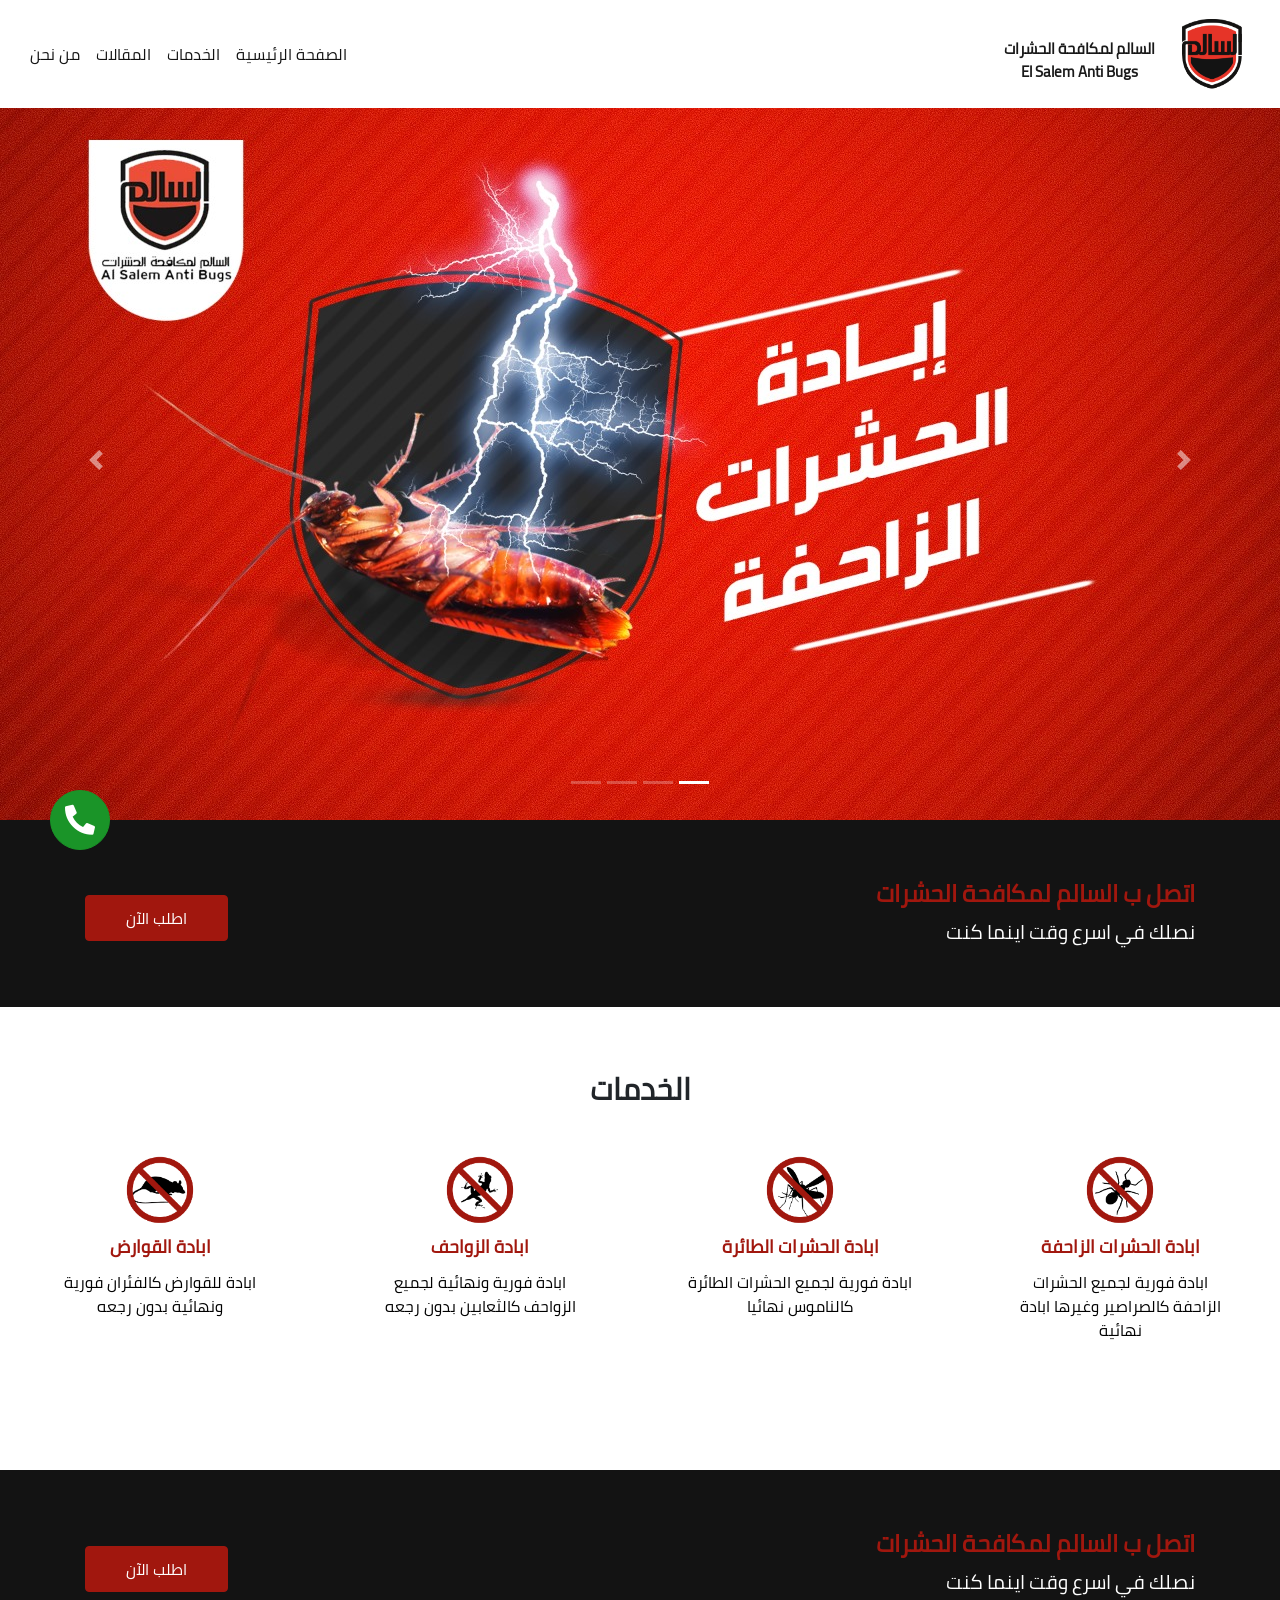
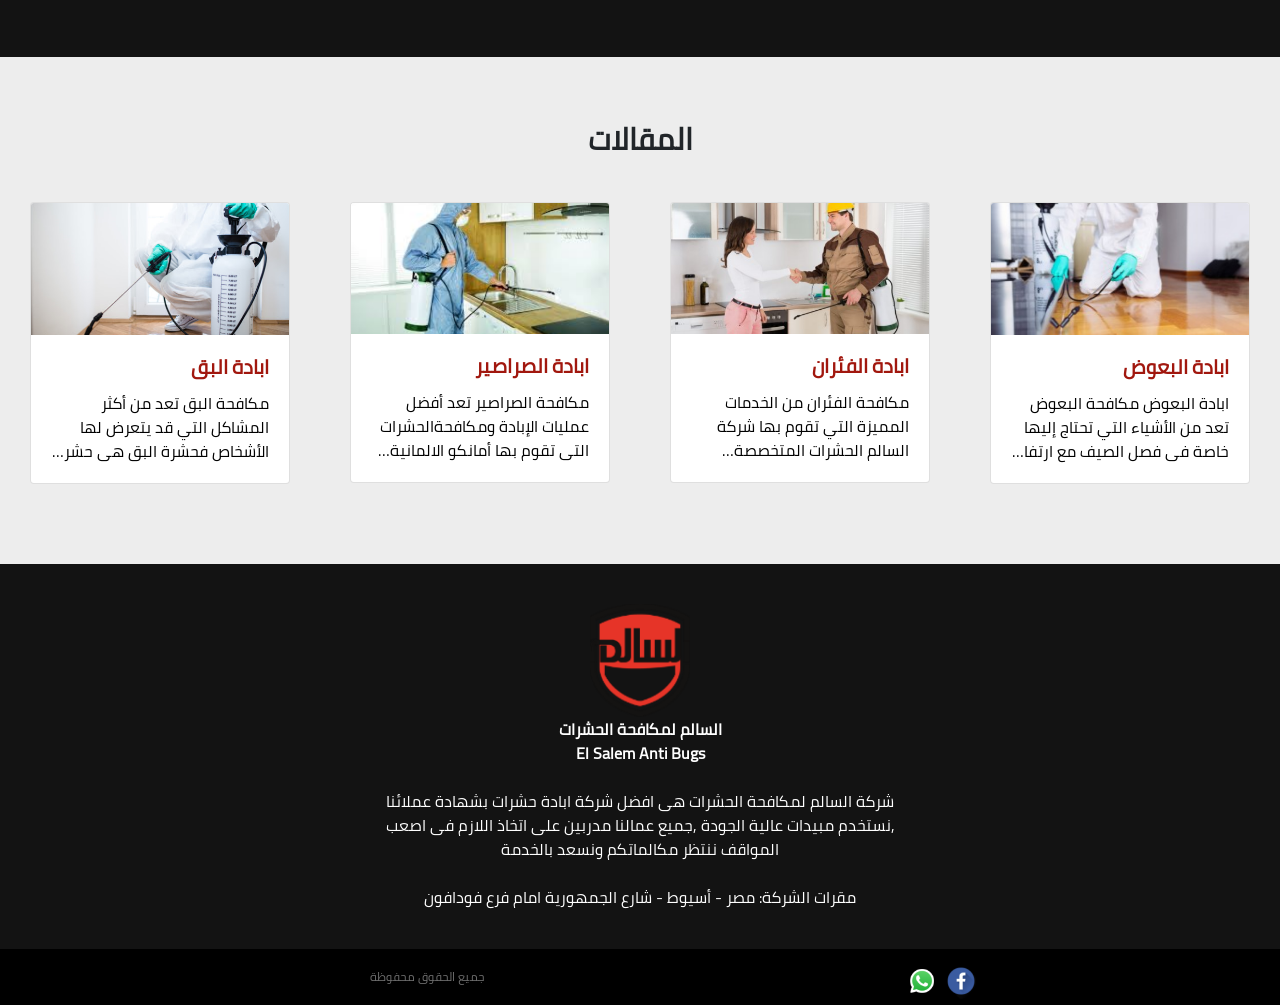
==== public/front-site/index.html @ 99a74d0f "edit web folder" ====
<!DOCTYPE html>
<html>

<head>
  <title>El Salem Anti Bugs</title>
  <meta charset="utf-8">
  <meta name="viewport" content="width=device-width, initial-scale=1, shrink-to-fit=no">
  <link rel="shortcut icon" href="assets/imgs/logo.ico" type="image/x-icon" />
  <link rel="stylesheet" href="assets/css/bootstrap.min.css">
  <link rel="stylesheet" href="assets/css/bootstrap-rtl.min.css">
  <link rel="stylesheet" href="https://pro.fontawesome.com/releases/v5.10.0/css/all.css"
    integrity="sha384-AYmEC3Yw5cVb3ZcuHtOA93w35dYTsvhLPVnYs9eStHfGJvOvKxVfELGroGkvsg+p" crossorigin="anonymous" />
  <link rel="stylesheet" href="assets/css/rtl.css">
  <link rel="stylesheet" href="assets/css/style.css">
</head>

<body>

  <nav class="navbar fixed-top navbar-expand-lg navbar-light navbar-dark-custum ">
    <a class="navbar-brand " href="index.html">
      <img class="navbar-brand-img" src="assets/imgs/logo.png" alt="السالم لمكافحة الحشرات">
      <p class="navbar-bran-div">
        <span>
           السالم لمكافحة الحشرات<br>El Salem Anti Bugs
        </span>
      </p>
    </a>
    <button class="navbar-toggler" type="button" data-toggle="collapse" data-target="#navbarSupportedContent"
      aria-controls="navbarSupportedContent" aria-expanded="false" aria-label="Toggle navigation">
      <span class="navbar-toggler-icon"></span>
    </button>
    <div class="collapse navbar-collapse" id="navbarSupportedContent">
      <ul class="navbar-nav mr-auto">
        <li class="nav-item active">
          <a class="nav-link" href="index.html">الصفحة الرئيسية </a>
        </li>
        <li class="nav-item">
          <a class="nav-link" href="#services"
            onclick="$('html, body').animate({scrollTop: $('#services').offset().top}, 'slow');">الخدمات</a>
        </li>
        <li class="nav-item">
          <a class="nav-link" href="#"
            onclick="$('html, body').animate({scrollTop: $('#article').offset().top}, 'slow');">المقالات</a>
        </li>
        <li class="nav-item">
          <a class="nav-link" href="#"
            onclick="$('html, body').animate({scrollTop: $('#aboutUs').offset().top}, 'slow');">من نحن</a>
        </li>
      </ul>
    </div>
  </nav>
  <section class="backNav"></section>
  <div class="hidden-nav" style="display: none;">
    اااااااااااااااااااا
  </div>
  <section class="intro">
    <div id="carouselExampleIndicators" class="carousel slide" data-ride="carousel">
      <ol class="carousel-indicators">
        <li data-target="#carouselExampleIndicators" data-slide-to="0" class="active"></li>
        <li data-target="#carouselExampleIndicators" data-slide-to="1"></li>
        <li data-target="#carouselExampleIndicators" data-slide-to="2"></li>
        <li data-target="#carouselExampleIndicators" data-slide-to="3"></li>
      </ol>
      <div class="carousel-inner">
        <div class="carousel-item active">
          <img src="./assets/imgs/carousel1.jpg" class="d-block w-100" alt="...">
        </div>
        <div class="carousel-item">
          <img src="./assets/imgs/carousel2.jpg" class="d-block w-100" alt="...">
        </div>
        <div class="carousel-item">
          <img src="./assets/imgs/carousel3.jpg" class="d-block w-100" alt="...">
        </div>
        <div class="carousel-item">
          <img src="./assets/imgs/carousel4.jpg" class="d-block w-100" alt="...">
        </div>
      </div>
      <a class="carousel-control-prev" href="#carouselExampleIndicators" role="button" data-slide="prev">
        <span class="carousel-control-prev-icon" aria-hidden="true"></span>
        <span class="sr-only">Previous</span>
      </a>
      <a class="carousel-control-next" href="#carouselExampleIndicators" role="button" data-slide="next">
        <span class="carousel-control-next-icon" aria-hidden="true"></span>
        <span class="sr-only">Next</span>
      </a>
    </div>
  </section>

  <section id="contactUs" class="contactUs">
    <div class="container">
      <div class="row contactUs-row">
        <div class="col-lg-8 col-md-8 col-sm-8 col-xs-8">
          <div class="contactUs-txt">
            <h4>اتصل ب السالم لمكافحة الحشرات</h4>
            <span>
              نصلك في اسرع وقت اينما كنت
            </span>
          </div>
        </div>
        <div class="col-lg-4 col-md-4 col-sm-4 col-xs-4">
          <div class="">
            <a href="tel:0"><button type="button" class="btn intro-btn-order">اطلب الآن</button></a>
          </div>
        </div>
      </div>
    </div>
  </section>

  <section id="services" class="services">
    <div class="services-hdr">
      <span class="services-hdr-text">
        الخدمات
      </span>
    </div>
    <div class="container-fluid">
      <div class="row services-row">
        <div class="col-lg-3 col-md-6 col-sm-6 col-xs-12 item-col">
          <div class="item">
            <div class="item-hdr">
              <img class="item-img" src="assets/imgs/serv-1.png">
            </div>
            <div class="item-footer">
              <div class="item-footer-div">
                <span class="item-footer-div-txt">
                  ابادة الحشرات الزاحفة
                </span>
              </div>
              <p class="item-footer-details">
                ابادة فورية لجميع الحشرات الزاحفة كالصراصير وغيرها ابادة نهائية
              </p>
            </div>
          </div>
        </div>
        <div class="col-lg-3 col-md-6 col-sm-6 col-xs-12 item-col">
          <div class="item">
            <div class="item-hdr">
              <img class="item-img" src="assets/imgs/serv-2.png">
            </div>
            <div class="item-footer">
              <div class="item-footer-div">
                <span class="item-footer-div-txt">
                  ابادة الحشرات الطائرة
                </span>
              </div>
              <p class="item-footer-details">
                ابادة فورية لجميع الحشرات الطائرة كالناموس نهائيا
              </p>
            </div>
          </div>
        </div>
        <div class="col-lg-3 col-md-6 col-sm-6 col-xs-12 item-col">
          <div class="item">
            <div class="item-hdr">
              <img class="item-img" src="assets/imgs/serv-3.png">
            </div>
            <div class="item-footer">
              <div class="item-footer-div">
                <span class="item-footer-div-txt">
                  ابادة الزواحف
                </span>
              </div>
              <p class="item-footer-details">
                ابادة فورية ونهائية لجميع الزواحف كالثعابين بدون رجعه
              </p>
            </div>
          </div>
        </div>
        <div class="col-lg-3 col-md-6 col-sm-6 col-xs-12 item-col">
          <div class="item">
            <div class="item-hdr">
              <img class="item-img" src="assets/imgs/serv-4.png">
            </div>
            <div class="item-footer">
              <div class="item-footer-div">
                <span class="item-footer-div-txt">
                  ابادة القوارض
                </span>
              </div>
              <p class="item-footer-details">
                ابادة للقوارض كالفئران فورية ونهائية بدون رجعه
              </p>
            </div>
          </div>
        </div>
      </div>
    </div>
    <div id="Big-carousel">
      <span class="hidden-span"> </span>
    </div>
  </section>

  <section id="contactUs" class="contactUs">
    <div class="container">
      <div class="row contactUs-row">
        <div class="col-lg-8 col-md-8 col-sm-8 col-xs-8">
          <div class="contactUs-txt">
            <h4>اتصل ب السالم لمكافحة الحشرات</h4>
            <span>
              نصلك في اسرع وقت اينما كنت
            </span>
          </div>
        </div>
        <div class="col-lg-4 col-md-4 col-sm-4 col-xs-4">
          <div class="">
            <a href="tel:0"><button type="button" class="btn intro-btn-order">اطلب الآن</button></a>
          </div>
        </div>
      </div>
    </div>
  </section>

  <section id="article" class="articles">
    <div class="articles-hdr">
      <span class="articles-hdr-text">
        المقالات
      </span>
    </div>
    <div class="container-fluid">
      <div class="row articles-row card-deck">
        <div class="col-lg-3 col-md-6 col-sm-6 col-xs-12 item-col">
          <div class="card click-div">
            <a href="article.html">
              <img src="assets/imgs/art-1.png" class="card-img-top" alt="...">
              <div class="card-body">
                <h5 class="card-title text-right"><b>ابادة البعوض</b></h5>
                <p class="card-text">
                  ابادة البعوض مكافحة البعوض تعد من الأشياء التي تحتاج إليها خاصة في فصل الصيف مع ارتفاع درجات الحرارة
                  والرطوبة التي تساعد
                </p>
              </div>
            </a>
          </div>
        </div>
        <div class="col-lg-3 col-md-6 col-sm-6 col-xs-12 item-col">
          <div class="card click-div">
            <a href="article.html">
              <img src="assets/imgs/art-2.png" class="card-img-top" alt="...">
              <div class="card-body">
                <h5 class="card-title text-right"><b>ابادة الفئران</b></h5>
                <p class="card-text">
                  مكافحة الفئران من الخدمات المميزة التي تقوم بها شركة السالم الحشرات المتخصصة بشكل كامل في هذا المجال
                </p>
              </div>
            </a>
          </div>
        </div>
        <div class="col-lg-3 col-md-6 col-sm-6 col-xs-12 item-col">
          <div class="card click-div">
            <a href="article.html">
              <img src="assets/imgs/art-3.png" class="card-img-top" alt="...">
              <div class="card-body">
                <h5 class="card-title text-right"><b>ابادة الصراصير</b></h5>
                <p class="card-text">
                  مكافحة الصراصير تعد أفضل عمليات الإبادة ومكافحةالحشرات التي تقوم بها أمانكو الالمانية لابادة الحشرات
                  والذي تعتبر المركز الأول في </p>
              </div>
            </a>
          </div>
        </div>
        <div class="col-lg-3 col-md-6 col-sm-6 col-xs-12 item-col">
          <div class="card click-div">
            <a href="article.html">
              <img src="assets/imgs/art-4.png" class="card-img-top" alt="...">
              <div class="card-body">
                <h5 class="card-title text-right"><b>ابادة البق</b></h5>
                <p class="card-text">
                  مكافحة البق تعد من أكثر المشاكل التي قد يتعرض لها الأشخاص فحشرة البق هي حشرة خطيرة جدا لأنها سريعة
                  الحركة </p>
              </div>
            </a>
          </div>
        </div>
      </div>
    </div>
  </section>

  <footer class="footer" id="aboutUs">
    <div class="container">
      <div class="row footer-row">
        <div class="col-sm-12">
          <div class="footer-r">
            <img class="footer-img" src="assets/imgs/logo.png">
            <p class="paragraph-footer">
              <span style="font-weight: bold;">
                السالم لمكافحة الحشرات
                <br>
                El Salem Anti Bugs
              </span>
              <br><br>
              شركة السالم لمكافحة الحشرات هى افضل شركة ابادة حشرات بشهادة عملائنا ,نستخدم مبيدات عالية
              الجودة ,جميع عمالنا مدربين على اتخاذ اللازم فى اصعب المواقف ننتظر مكالماتكم ونسعد بالخدمة
              <br><br>
              مقرات الشركة: مصر - أسيوط - شارع الجمهورية امام فرع فودافون
            </p>
          </div>
        </div>
      </div>
    </div>
  </footer>
  <footer class="footer-sm">
    <div class="container">
      <div class="row">
        <div class="col-5">
          <div class="footer-sm-r">
            <a href="http://www.fb.com" target="_blank">
              <img class="footer-icon" src="assets/imgs/facebookIcon.png">
            </a>
            <a href="https://api.whatsapp.com/send?phone=+201000347725" target="_blank">
              <img class="footer-icon" src="assets/imgs/whatsappIcon.png">
              </a>
          </div>
        </div>
        <div class="col-7">
          <span class="footer-sm-l">
            جميع الحقوق محفوظة
          </span>
        </div>
      </div>
    </div>
    <button type="button" id="scrollToTop" class="btn btn-to-top">
      <i class="fas fa-phone-alt"></i>
    </button>

  </footer>

  <script src="assets/js/jquery.js"></script>
  <script src="assets/js/bootstrap.min.js"></script>
  <script src="assets/js/script.js"></script>
  <script>
    $("#scrollToTop").click(function () {
      window.location.href = "tel:+0";
    });
  </script>
</body>

</html>
---- public/front-site/assets/css/rtl.css ----
.arousel-control-prev, .carousel-control-next {
    /* width: 0px; */
}
---- public/front-site/assets/css/style.css ----
@font-face {
    font-family: "cairo-bold";
    src: url('../fonts/Cairo-Bold.ttf');
}

@font-face {
    font-family: "cairo-regular";
    src: url('../fonts/Cairo-Regular.ttf');
}

body {
    direction: rtl;
    font-family: "cairo-regular";
    /* background-color: #A1170E; */
    /* margin: 10px; */
}

@media only screen and (max-width: 766px) {
    body {
        /* margin: 5px; */
    }
}
a {
    text-decoration: none !important;
    transition: 0.5s;
}

select.form-control {
    padding-top: 0px;
}
.hidden-nav{
    margin-top: 50px;
    height: 30px !important;
    background-color: red;
    margin-top: 50px;
    height: 30px !important;
}

.navbar-dark-custum {
    background-color: #ffffff;
    padding: 0px 30px;
    /* border-top: 10px solid #A1170E;
    border-left: 10px solid #A1170E;
    border-right: 10px solid #A1170E; */
    transition: all 0.1s !important;
}
@media only screen and (max-width: 766px) {
    .navbar-dark-custum {
        /* border-top: 5px solid #A1170E;
        border-left: 5px solid #A1170E;
        border-right: 5px solid #A1170E; */
    }
}
.navbar-brand-img {
    margin-top: 10px;
    background-color: rgb(255, 255, 255);
    border-radius: 10% 30% 700% 700%;
    width: 60px;
    height: 70px;
}
.navbar-bran-div{
    display: inline-flex;
    font-weight: bold;
    text-align: center;
    padding-right: 23px;
    font-size: 15px;
    padding-bottom: 0px;
}
.navbar-bran-div-scrolling{
    padding-bottom: 0px !important;
}
@media only screen and (min-width: 992px) {
    .smaillNavBar {
        height: 70px;
        box-shadow: 0px 2px 7px #a1170e40;
    }
    .small-navbrand {
        padding-top: 50px;
    }
}

@media only screen and (max-width: 1000px) {
    .navbar-dark-custum {
        padding: 0px 100px;
    }
}

@media only screen and (max-width: 768px) {
    .navbar-dark-custum {
        padding: 3px 50px;
    }
    .navbar-collapse {
        padding: .5rem 2rem;
    }
    .navbar-brand-img {
        width: 42px;
        height: 50px;
    }
    .navbar-bran-div{
        display: none !important;
    }
}

@media only screen and (max-width: 650px) {
    .navbar-dark-custum {
        padding: 5px 20px;
    }
    .navbar-collapse {
        padding: .5rem 2rem;
    }
}

.navbar-light .navbar-nav .active>.nav-link {
    color:#131313;
}

.navbar-light .navbar-nav .nav-link {
    color: #131313;
    /* transition: 0.25s; */
}

.navbar-light .navbar-nav .nav-link:hover {
    color: #131313;
}

.navbar-light .navbar-nav .nav-link:focus {
    color: #131313;
}

.navbar-light .navbar-nav .nav-link:active {
    color: #131313;
}

.navbar-toggler:not(:disabled):not(.disabled) {
    cursor: pointer;
    background-color: #fcfcfc;
    font-size: 10px;
}

.navbar-toggler {
    font-size: 13px;
}

/* intro */

.intro {
    background-color: #ffffff;
    margin-top: 100px;
}

@media only screen and (max-width: 768px) {
    .intro {
        margin-top: 80px;
    }
}

.intro-col-6 {
    padding: 20px 60px 10px 40px;
}

.intro-row {
    padding: 40px 0px;
    display: flex;
    align-items: center;
}

.intro-txt-hdr {
    font-weight: bold;
    font-size: 30px;
    padding: 20px 0px;
}

.intro-txt-hdr-ylw {
    color: #A1170E;
}

.intro-txt-p {
    color: black;
    font-size: 18px;
    padding: 10px 0px 50px 0px;
}

.intro-btn-order {
    background-color: #A1170E;
    color: white;
    font-weight: 300;
    padding: 10px 40px;
    cursor: pointer;
    border-color: #A1170E;
    transition: 0.25s;
    float: left;
}

.intro-btn-order:hover {
    background-color: #A1170E;
    border-color: #A1170E;
    color: white;
}

@media only screen and (max-width: 1200px) {
    .intro-col-6 {
        padding: 0px 50px 120px 50px;
    }
}

@media only screen and (max-width: 768px) {
    /* .intro-col-6 {
        padding: 0px 90px 120px 90px;
    } */
    .intro-txt-hdr {
        font-size: 26px;
        padding: 20px 0px;
    }
    .intro-txt-p {
        font-size: 22px;
        padding: 10px 0px 50px 0px;
    }
    .intro-btn-order {
        padding: 13px 30px;
        font-size: 15px;
        width: 100%;
    }
}

@media only screen and (max-width: 525px) {
    /* .intro-col-6 {
        padding: 0px 30px 120px 30px;
    } */
    .intro-txt-hdr {
        font-size: 30px;
        padding: 17px 0px;
    }
    .intro-txt-p {
        font-size: 20px;
        padding: 10px 0px 50px 0px;
    }
    .intro-btn-order {
        padding: 14px 20px;
        width: 100%;
        font-size: 15px;
    }
}

@media only screen and (max-width: 400px) {
    /* .intro-col-6 {
        padding: 0px 30px 120px 30px;
    } */
    .intro-txt-hdr {
        font-size: 20px;
        padding: 17px 0px;
    }
    .intro-txt-p {
        font-size: 16px;
        padding: 10px 0px 50px 0px;
    }
    .intro-btn-order {
        padding: 10px 18px;
        width: 100%;
        font-size: 12px;
    }
}

.intro-carousel {
    direction: ltr;
    padding: 0px 100px;
}

@media only screen and (max-width: 1300px) {
    .intro-carousel {
        padding: 50px 70px;
    }
}

@media only screen and (max-width: 1100px) {
    .intro-carousel {
        padding: 100px 80px;
    }
    .intro-col-6 {
        padding-bottom: 50px;
    }
}

@media only screen and (max-width: 990px) {
    .intro-carousel {
        padding: 30px 80px;
    }
    .intro-col-6 {
        padding-bottom: 30px;
    }
}

.carsoul-img {
    width: 100%;
}

@media only screen and (max-width: 993px) {
    .intro-carousel {
        display: none;
    }
}

.intro-carousel-control {
    display: none;
}

/* services */

.services-row {
    padding: 20px 0px;
}

.services {
    background-color: #ffffff;
    padding-bottom: 60px;
}

.services-hdr {
    padding: 60px 0px 0px;
    text-align: center;
}

.services-hdr-text {
    text-align: center;
    font-weight: bold;
    font-size: 30px;
    padding: 20px 0px;
}

.item {
    padding: 0px;
    margin: 20px 30px;
    transition: all .2s !important;
}

.item-img {
    width: 70px;
    display: block;
    margin: auto;
    filter: brightness(100%);
}

.item :hover~a.href-item {
    text-decoration: underline !important;
}

.under-services {
    padding: 20px;
    height: 0px;
}

.hidden-span {
    visibility: hidden;
}

.item-footer {
    padding: 8px 3px;
    color: #A1170E;
    text-align: center;
    font-size: 18px;
    font-weight: bold;
}
.item-footer-details{
    padding-top: 10px;
    color: black;
    font-weight: 200;
    font-size: 16px;
}
@media only screen and (max-width: 993px) {
    .services-hdr-text {
        font-size: 30px;
    }
    .item {
        margin: 30px 30px;
    }
    .item-footer {
        padding: 8px;
        font-size: 15px;
    }
}

@media only screen and (max-width: 766px) {
    .services-hdr-text {
        font-size: 26px;
    }
    .item {
        margin: 30px 40px;
    }
    .item-footer {
        padding: 8px;
        font-size: 15px;
    }
    .item-footer {
        padding: 8px 15px;
    }
}

@media only screen and (max-width: 575px) {
    .services-hdr-text {
        font-size: 25px;
    }
    .item {
        margin: 20px 5px;
    }
    .item-footer {
        padding: 6px 15px;
        font-size: 18px;
    }
    .services .item-col {
        width: 50%;
    }
}

@media only screen and (max-width: 400px) {
    .services-hdr-text {
        font-size: 25px;
    }
    .item {
        margin: 30px 10%;
    }
    .item-footer {
        padding: 3px 10px;
        font-size: 15px;
    }
}

/* big-carousel */

.big-carousel {
    background-color: #151515;
}

/* articles */

.articles-row {
    padding: 20px 0px;
}

.articles {
    background-color: #ededed;
    padding-bottom: 60px;
}

.articles-hdr {
    padding: 60px 0px 0px;
    text-align: center;
}
.card-text{
    overflow: hidden;
    text-overflow: ellipsis;
    display: -webkit-box;
    -webkit-line-clamp: 3;
    -webkit-box-orient: vertical;
    color: black;
}
.click-div{
    transition: 0.5s;
}
.click-div:hover{
    margin-top: 20px;
    background-color: #A1170E;
    color: white !important;
    
    
}
.click-div:hover .card-text, 
.click-div:hover .card-title {
    color: white !important;
}
.articles-hdr-text {
    text-align: center;
    font-weight: bold;
    font-size: 30px;
    padding: 20px 0px;
}

.item {
    padding: 0px;
    margin: 20px 30px;
    transition: all .2s !important;
}

.item-img {
    width: 70px;
    display: block;
    margin: auto;
    filter: brightness(100%);
}

.item :hover~a.href-item {
    text-decoration: underline !important;
}

.under-articles {
    padding: 20px;
    height: 0px;
}

.hidden-span {
    visibility: hidden;
}

.item-footer {
    padding: 8px 3px;
    color: #A1170E;
    text-align: center;
    font-size: 18px;
    font-weight: bold;
}
.item-footer-details{
    padding-top: 10px;
    color: black;
    font-weight: 200;
    font-size: 16px;
}
.card{
    margin-top: 20px;
}
.card-title{
    color: #A1170E;
}
@media only screen and (max-width: 993px) {
    .articles-hdr-text {
        font-size: 30px;
    }
    .item {
        margin: 30px 30px;
    }
    .item-footer {
        padding: 8px;
        font-size: 15px;
    }
}

@media only screen and (max-width: 766px) {
    .articles-hdr-text {
        font-size: 26px;
    }
    .item {
        margin: 30px 40px;
    }
    .item-footer {
        padding: 8px;
        font-size: 15px;
    }
    .item-footer {
        padding: 8px 15px;
    }
}

@media only screen and (max-width: 575px) {
    .articles-hdr-text {
        font-size: 25px;
    }
    .item {
        margin: 20px 5px;
    }
    .item-footer {
        padding: 6px 15px;
        font-size: 18px;
    }
    .articles .item-col {
        width: 100%;
    }
}

@media only screen and (max-width: 400px) {
    .articles-hdr-text {
        font-size: 25px;
    }
    .item {
        margin: 30px 10%;
    }
    .item-footer {
        padding: 3px 10px;
        font-size: 15px;
    }
}

/* contactUs */

.contactUs {
    background-color: #131313;
    padding-bottom: 20px;
}

.contactUs-row {
    padding: 50px 0px 20px 0px;
    display: flex;
    align-items: center;
}


.contactUs-txt {
    color: white;
    font-size: 20px;
    padding: 10px 0px 20px 20px;
}
.contactUs-txt h4{
    font-weight: bold;
    color: #A1170E;
}

.contactUs-img {
    width: 250px;
    margin-left: auto;
    margin-right: auto;
    display: flex;
    align-items: center;
}

@media only screen and (max-width: 993px) {
    .contactUs-img {
        width: 200px;
    }
}

@media only screen and (max-width: 766px) {
    .contactUs-img {
        width: 180px;
    }
}

@media only screen and (max-width: 768px) {
    .contactUs-txt {
        font-size: 22px;
        padding: 10px 0px 50px 0px;
    }
}

@media only screen and (max-width: 525px) {
    .contactUs-txt {
        font-size: 20px;
        padding: 10px 0px 50px 0px;
    }
}

@media only screen and (max-width: 400px) {
    .contactUs-txt {
        font-size: 16px;
        padding: 10px 0px 50px 0px;
    }
}

/* footer */

.footer {
    background-color: #131313;
}

.footer-row {
    display: flex;
    align-items: center;
    padding: 40px 0px;
}
.footer-row p{
    color: white;
    text-align: center;
    width: 50%;
    margin: auto;
}
.footer-img {
    width: 100px;
    margin-right: auto;
    margin-left: auto;
    display: flex;
}

.footer-btn {
    float: none;
    margin-left: auto;
    margin-right: auto;
    background-color: #A1170E;
    color: white;
    font-weight: bold;
    padding: 8px 25px;
    cursor: pointer;
    border-color: #A1170E;
    transition: 0.25s;
    margin-left: auto;
    margin-right: auto;
}

.footer-l {
    text-align: center;
}

.footer-left-row {
    padding: 10px 0px;
}

.footer-left-row-hdr {
    color: #A1170E;
    font-size: 16px;
    font-weight: bold;
}
.footer-left-row-hdr-profile {
    color: #373737;
    font-size: 15px;
    font-weight: bold;
}
.footer-left-row-hdr-profile :hover{
    text-decoration: underline;
}
.footer-icon {
    width: 20px;
}

.footer-left-row-txt {
    color: white;
    font-size: 15px;
    /* margin-right: 20px; */
    text-align: right !important;
}

.footer-l-suggest-a {
    cursor: pointer;
}

.footer-l-suggest-a :hover {
    text-decoration: underline #A1170E !important;
}

.footer-l-suggest-a-profile {
    cursor: pointer;
}

.footer-l-suggest-a-profile :hover {
    text-decoration: underline #8f8f8f !important;
}

.modal-header {
    background-color: #151515;
    color: white;
    border-top: 4px solid #A1170E;
}

.close {
    color: white;
}

.suggestionModal-cancel-btn {
    background-color: #bbbbbb;
    border-color: #bbbbbb;
    transition: all 0.25s;
    color: black;
}

.suggestionModal-cancel-btn:hover {
    background-color: #a5a5a5;
    border-color: #a5a5a5;
    color: black;
}

.suggestionModal-send-btn {
    background-color: #A1170E;
    border-color: #A1170E;
    transition: all 0.25s;
    color: black;
}

.suggestionModal-send-btn:hover {
    background-color: #A1170E;
    border-color: #A1170E;
    color: black;
}

@media only screen and (max-width: 575px) {
    .footer-img {
        width: 70px;
    }
    .footer-r {
        margin-bottom: 20px;
    }
    .paragraph-footer {
        width: 90% !important;
    }
    .footer-btn {
        width: 80%;
        text-align: center !important;
        display: flow-root;
    }
}

@media only screen and (max-width: 400px) {
    .footer-left-row-hdr {
        font-size: 14px;
    }
    .footer-left-row-txt {
        color: white;
        font-size: 14px;
    }
}

.footer-sm {
    background-color: black;
    padding: 14px 10%;
    text-align: center;
}

.footer-icon {
    width: 30px;
    margin-left: 5px;
    margin-right: 5p;
}

.footer-sm-l {
    color: #707070;
    text-align: center;
    font-size: 12px;
}

@media only screen and (max-width: 500px) {
    .footer-icon {
        width: 20px;
    }
    .footer-sm-l {
        font-size: 10px;
    }
}

.btn.btn-to-top {
    width: 60px;
    height: 60px;
    padding: 8px 9px 46px 9px;
    border-radius: 50px;
    text-align: center;
    line-height: 1.42857;
    font-size: 30px;
    color: white;
    background-color: rgb(26, 148, 40);
    transition: 0.5s;
    border-color: rgb(26, 148, 40);
    font-weight: bold;
    z-index: 4000;
    position: fixed;
    bottom: 50px;
    left: 50px;
}
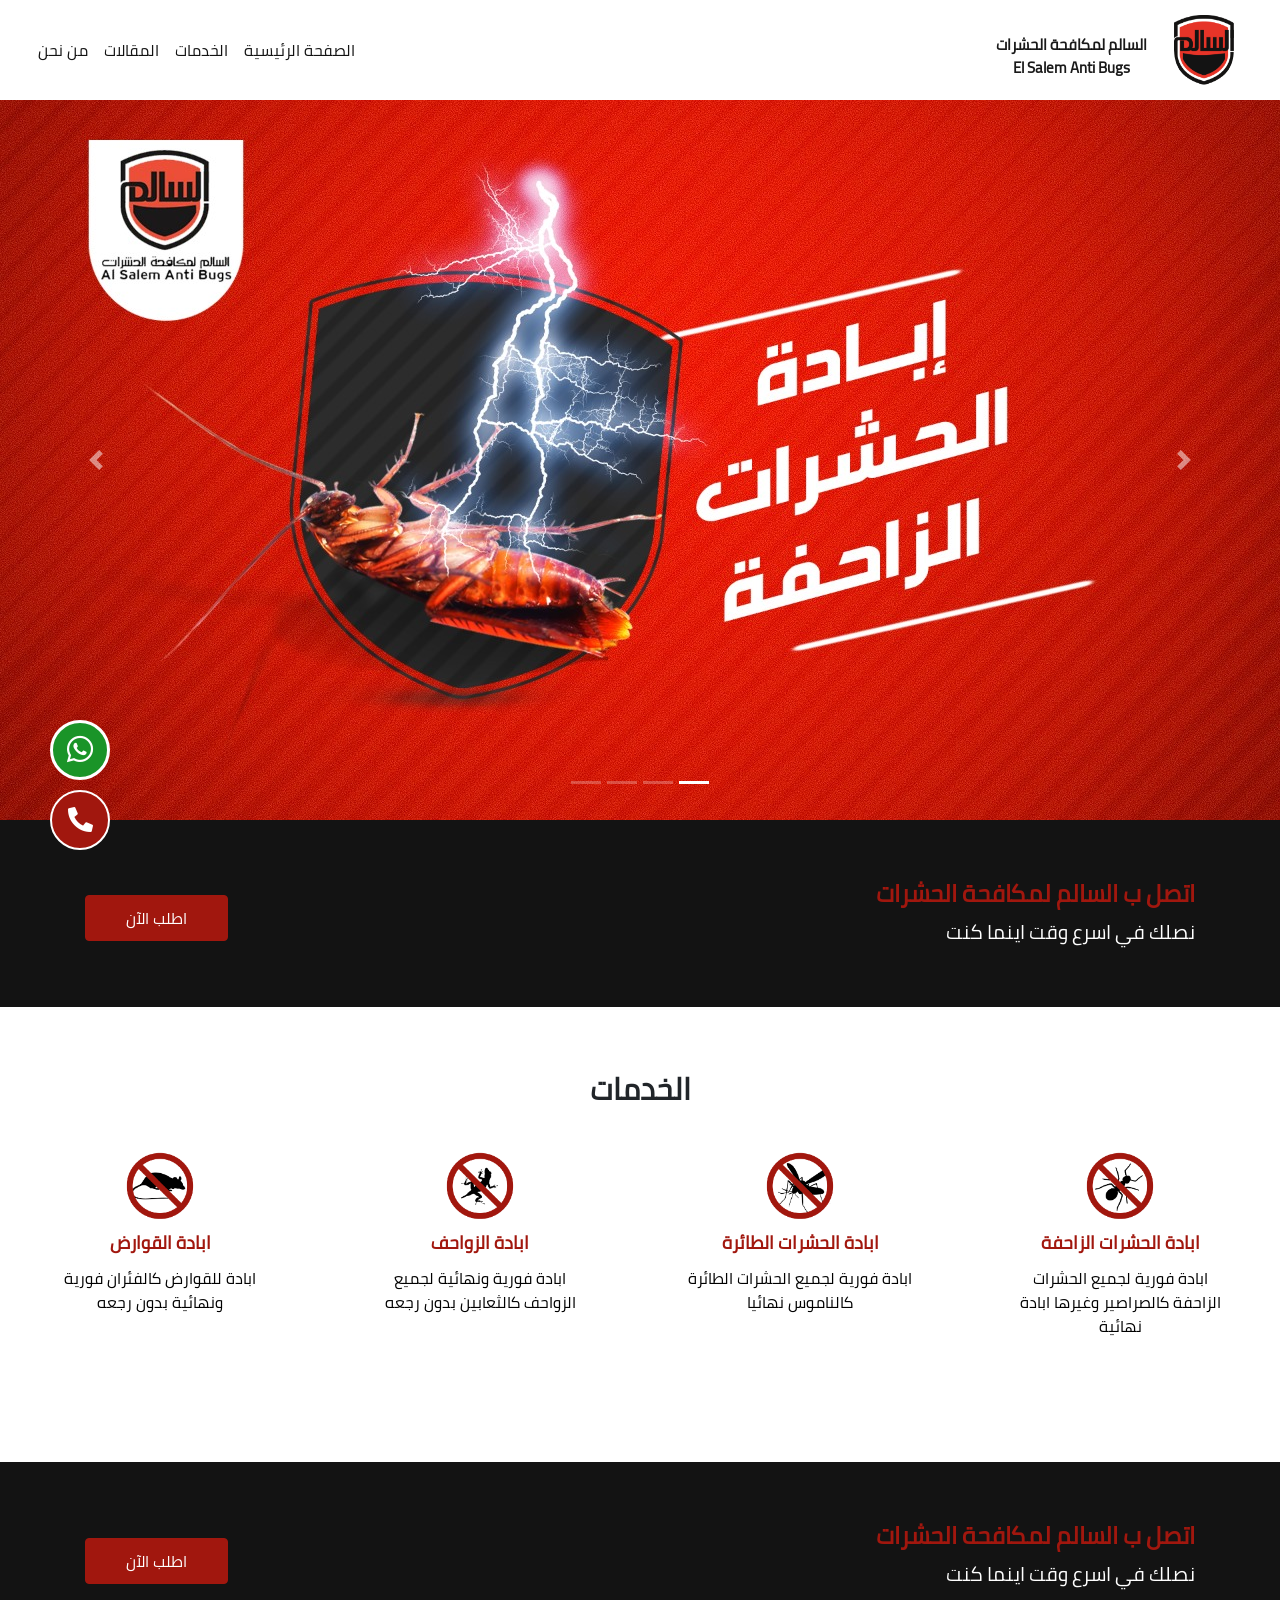
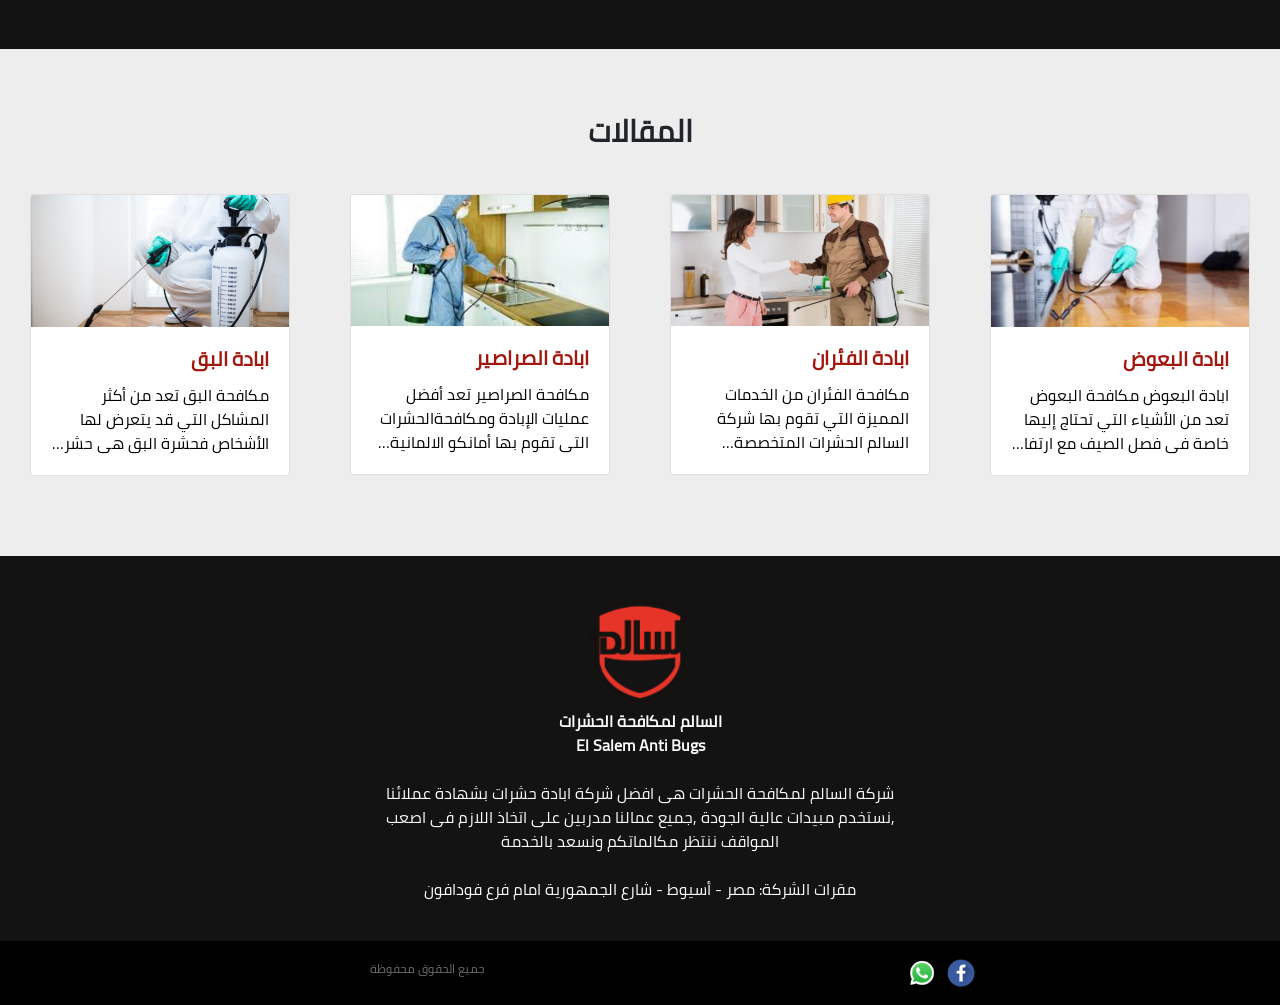
==== commit 5d1abeb9: "add phone floating" ====
--- a/public/front-site/index.html
+++ b/public/front-site/index.html
@@ -317,17 +317,21 @@
         </div>
       </div>
     </div>
-    <button type="button" id="scrollToTop" class="btn btn-to-top">
+    <button type="button" id="callPhone" class="btn floatingBtn call">
       <i class="fas fa-phone-alt"></i>
     </button>
-
+    <a href="https://api.whatsapp.com/send?phone=+201000347725" target="_blank">
+      <button type="button" class="btn floatingBtn whatspp">
+        <i class="fab fa-whatsapp"></i>
+      </button>
+    </a>
   </footer>
-
+  
   <script src="assets/js/jquery.js"></script>
   <script src="assets/js/bootstrap.min.js"></script>
   <script src="assets/js/script.js"></script>
   <script>
-    $("#scrollToTop").click(function () {
+    $("#callPhone").click(function () {
       window.location.href = "tel:+0";
     });
   </script>
--- a/public/front-site/assets/css/style.css
+++ b/public/front-site/assets/css/style.css
@@ -818,10 +818,10 @@
     }
 }
 
-.btn.btn-to-top {
+.btn.floatingBtn {
     width: 60px;
     height: 60px;
-    padding: 8px 9px 46px 9px;
+    padding: 7px 9px 46px 9px;
     border-radius: 50px;
     text-align: center;
     line-height: 1.42857;
@@ -830,9 +830,27 @@
     background-color: rgb(26, 148, 40);
     transition: 0.5s;
     border-color: rgb(26, 148, 40);
-    font-weight: bold;
     z-index: 4000;
     position: fixed;
     bottom: 50px;
     left: 50px;
 }
+.call{
+    background-color: #A1170E !important;
+    border:2px solid #ffffff !important;
+    font-size: 25px !important;
+    padding: 10px 9px 46px 9px !important;
+
+}
+.whatspp{
+    bottom: 120px !important;
+    font-weight: 200 !important;
+    border:3px solid #ffffff !important;
+    padding: 5px 9px 46px 9px !important;
+}
+.btn.call:hover {
+    left: 60px;
+}
+.btn.whatspp:hover {
+    left: 60px;
+}
